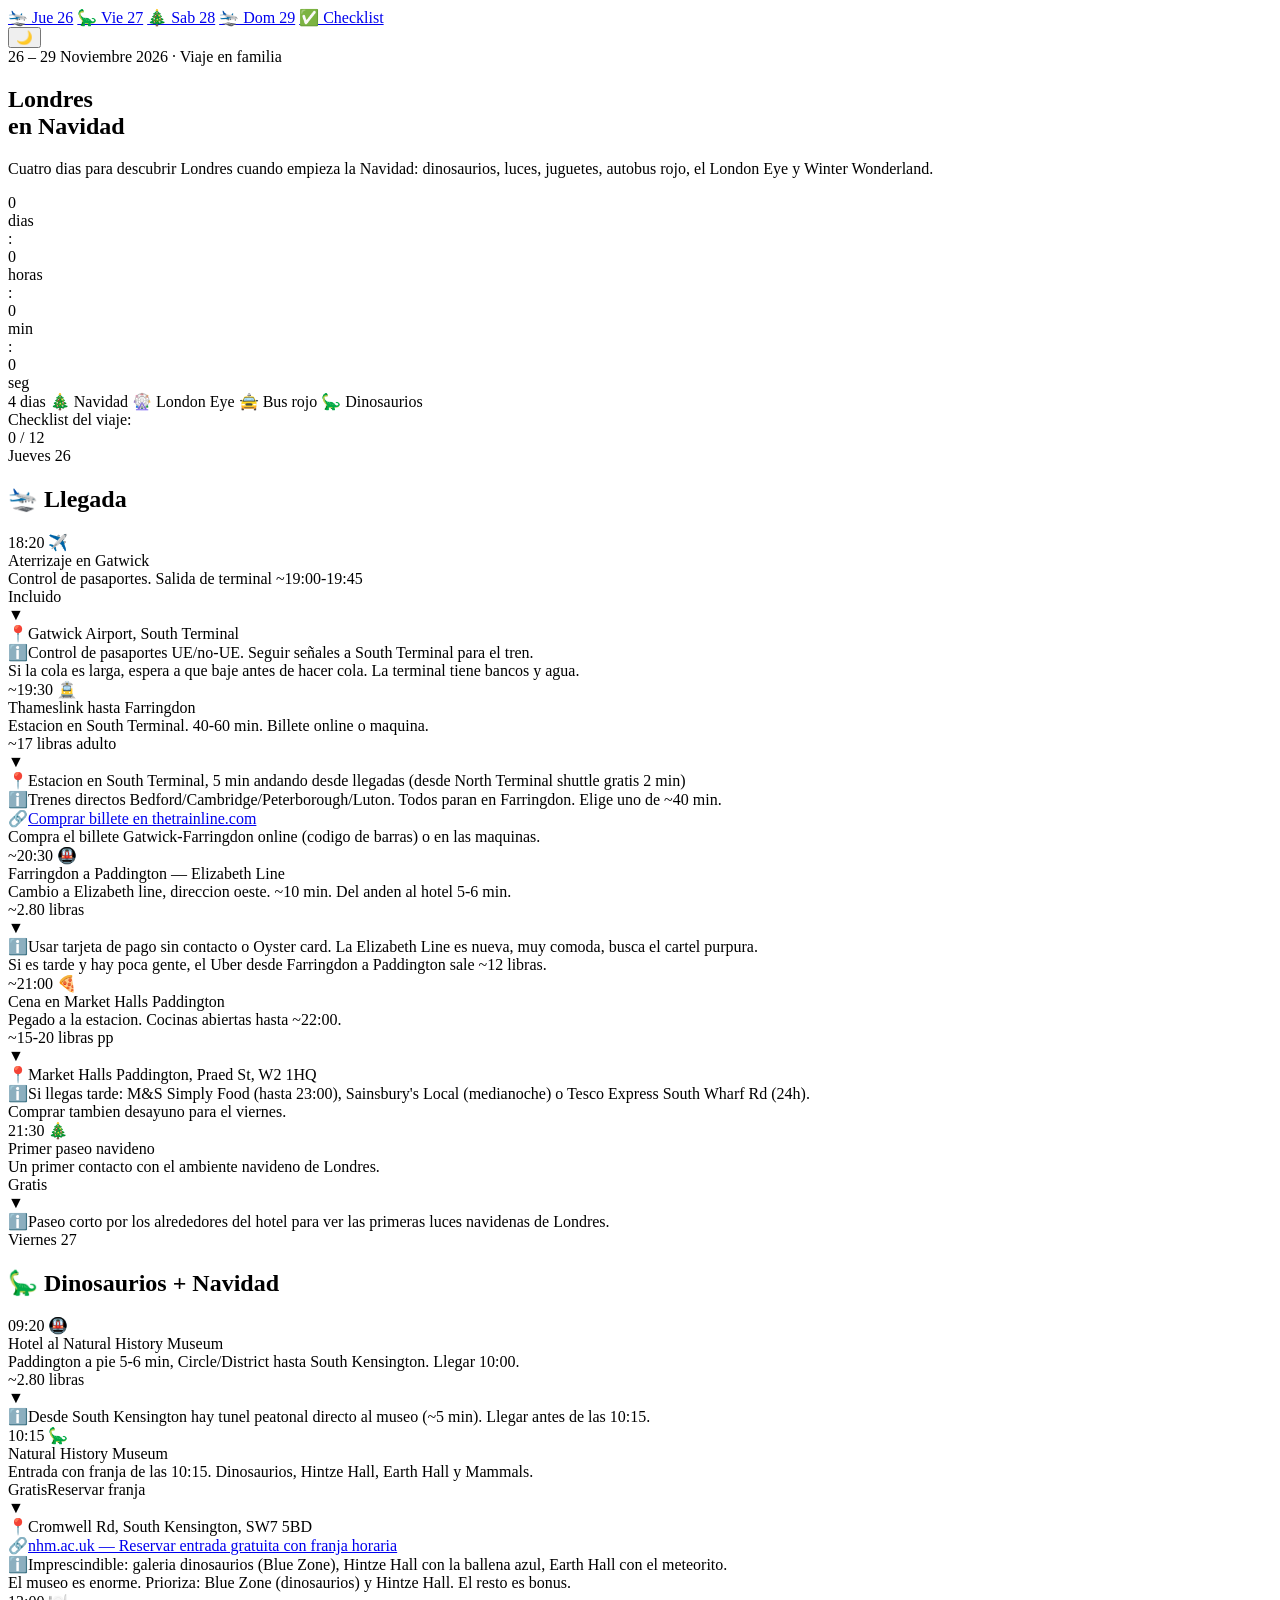
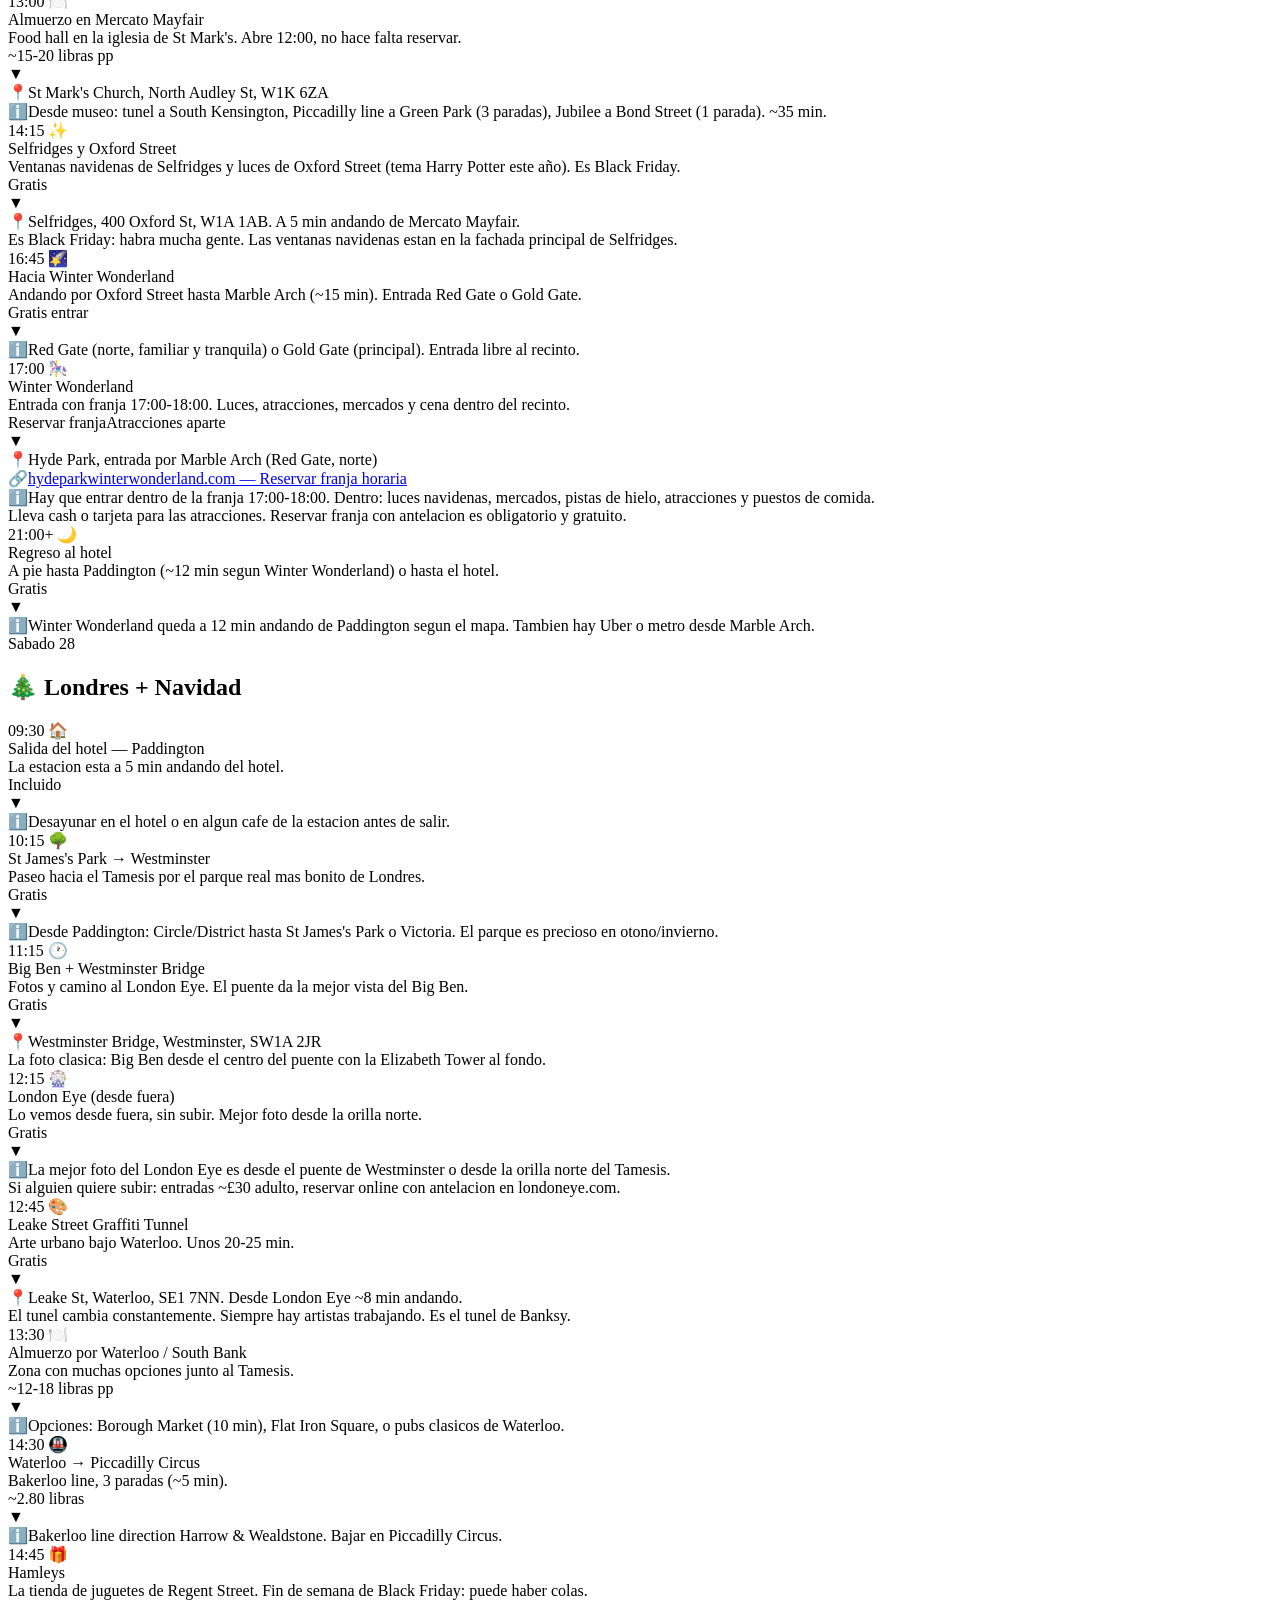
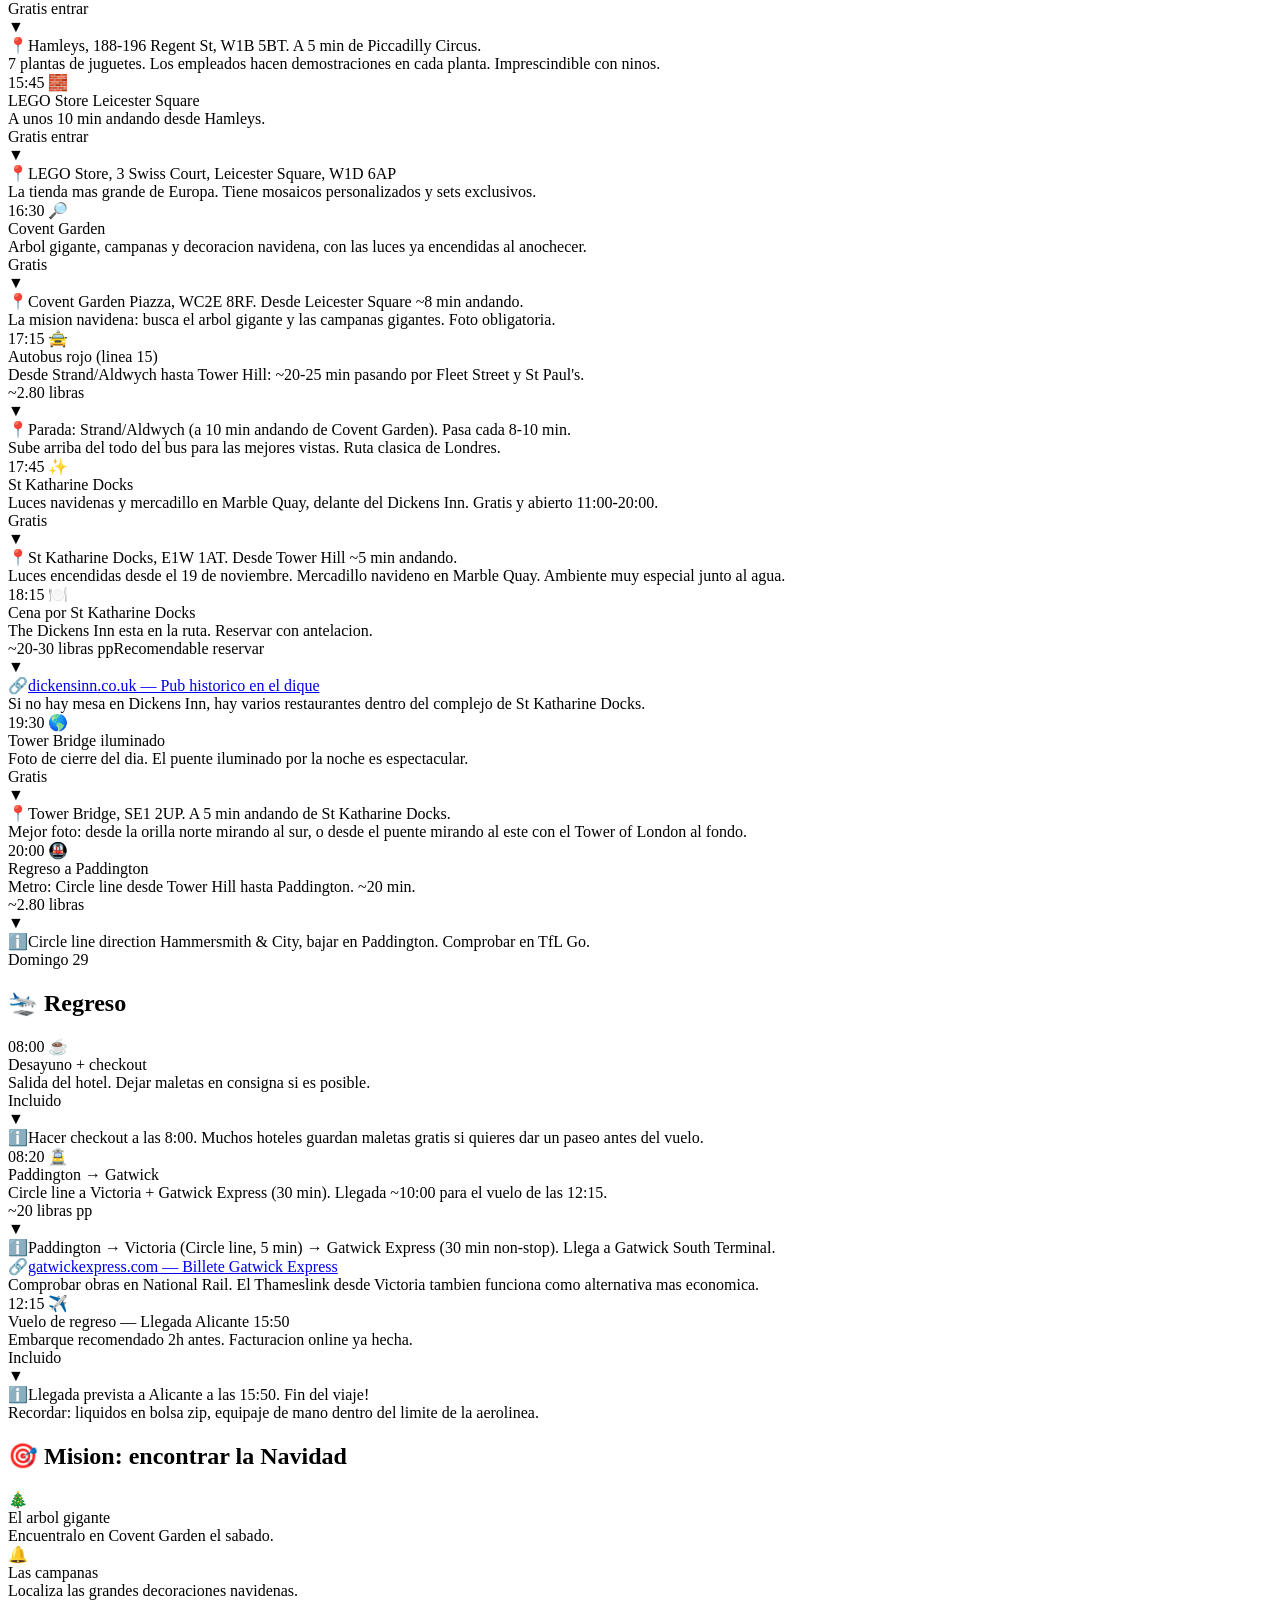
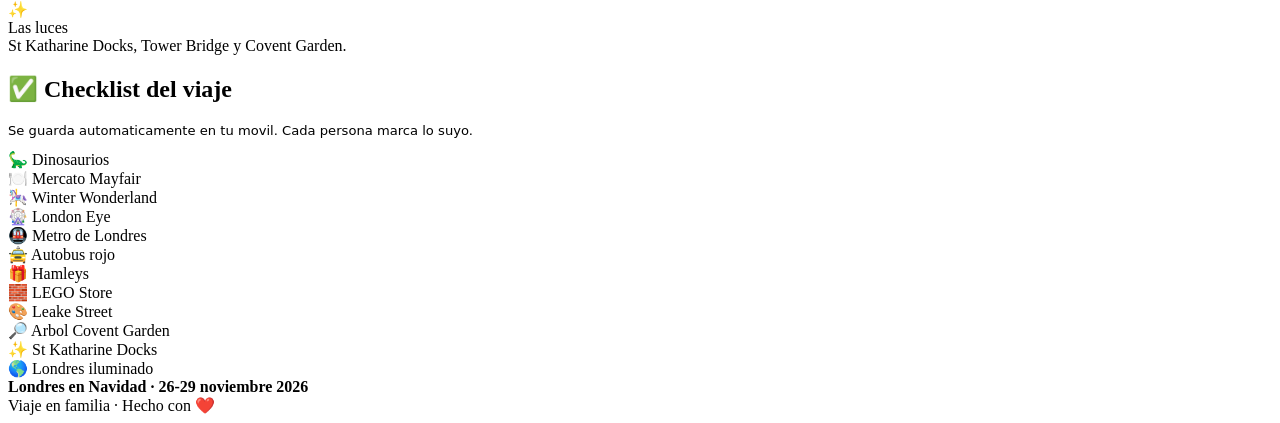
==== Nueva carpeta/index.html @ 5aec6283 "Añadir iconos de la aplicación" ====
<!DOCTYPE html>
<html lang="es">
<head>
  <meta charset="UTF-8">
  <meta name="viewport" content="width=device-width, initial-scale=1.0">
  <title>Londres en Navidad · 26-29 Nov 2026</title>
  <link rel="manifest" href="manifest.json">
  <meta name="theme-color" content="#7c3f2f">
  <link rel="stylesheet" href="style.css">
</head>
<body>

<nav class="sticky-nav">
  <div class="nav-days">
    <a href="#dia-26">&#128748; Jue 26</a>
    <a href="#dia-27">&#129429; Vie 27</a>
    <a href="#dia-28">&#127876; Sab 28</a>
    <a href="#dia-29">&#128748; Dom 29</a>
    <a href="#checklist">&#9989; Checklist</a>
  </div>
  <div class="nav-actions">
    <button class="btn-icon" onclick="toggleDark()" title="Modo oscuro">&#127769;</button>
  </div>
</nav>

<section class="hero">
  <div class="hero-date">26 &ndash; 29 Noviembre 2026 &middot; Viaje en familia</div>
  <h1>Londres<br>en Navidad</h1>
  <p class="hero-sub">Cuatro dias para descubrir Londres cuando empieza la Navidad: dinosaurios, luces, juguetes, autobus rojo, el London Eye y Winter Wonderland.</p>
  <div class="countdown-container">
    <div class="countdown-unit"><div class="countdown-num" id="cd-d">--</div><div class="countdown-label">dias</div></div>
    <div class="countdown-sep">:</div>
    <div class="countdown-unit"><div class="countdown-num" id="cd-h">--</div><div class="countdown-label">horas</div></div>
    <div class="countdown-sep">:</div>
    <div class="countdown-unit"><div class="countdown-num" id="cd-m">--</div><div class="countdown-label">min</div></div>
    <div class="countdown-sep">:</div>
    <div class="countdown-unit"><div class="countdown-num" id="cd-s">--</div><div class="countdown-label">seg</div></div>
  </div>
  <div class="hero-chips">
    <span class="chip">4 dias</span>
    <span class="chip">&#127876; Navidad</span>
    <span class="chip">&#127905; London Eye</span>
    <span class="chip">&#128662; Bus rojo</span>
    <span class="chip">&#129429; Dinosaurios</span>
  </div>
</section>

<div class="progress-bar-container">
  <span>Checklist del viaje:</span>
  <div class="progress-bar"><div class="progress-fill" id="prog-fill" style="width:0%"></div></div>
  <span id="progress-text">0 / 12</span>
</div>

<div class="container">

<!-- ===== DIA 26 ===== -->
<section class="day-section" id="dia-26">
  <div class="day-header">
    <span class="day-label">Jueves 26</span>
    <h2 class="day-title">&#128748; Llegada</h2>
  </div>
  <div class="timeline">

    <div class="activity open" onclick="toggle(this)">
      <div class="activity-header">
        <span class="activity-time">18:20</span>
        <span class="activity-emoji">&#9992;&#65039;</span>
        <div class="activity-content">
          <div class="activity-name">Aterrizaje en Gatwick</div>
          <div class="activity-preview">Control de pasaportes. Salida de terminal ~19:00-19:45</div>
          <div class="activity-tags"><span class="tag tag-free">Incluido</span></div>
        </div>
        <span class="activity-chevron">&#9660;</span>
      </div>
      <div class="activity-detail">
        <div class="detail-row"><span class="detail-icon">&#128205;</span><span>Gatwick Airport, South Terminal</span></div>
        <div class="detail-row"><span class="detail-icon">&#8505;&#65039;</span><span>Control de pasaportes UE/no-UE. Seguir señales a South Terminal para el tren.</span></div>
        <div class="detail-tip">Si la cola es larga, espera a que baje antes de hacer cola. La terminal tiene bancos y agua.</div>
      </div>
    </div>

    <div class="activity open" onclick="toggle(this)">
      <div class="activity-header">
        <span class="activity-time">~19:30</span>
        <span class="activity-emoji">&#128650;</span>
        <div class="activity-content">
          <div class="activity-name">Thameslink hasta Farringdon</div>
          <div class="activity-preview">Estacion en South Terminal. 40-60 min. Billete online o maquina.</div>
          <div class="activity-tags"><span class="tag tag-paid">~17 libras adulto</span></div>
        </div>
        <span class="activity-chevron">&#9660;</span>
      </div>
      <div class="activity-detail">
        <div class="detail-row"><span class="detail-icon">&#128205;</span><span>Estacion en South Terminal, 5 min andando desde llegadas (desde North Terminal shuttle gratis 2 min)</span></div>
        <div class="detail-row"><span class="detail-icon">&#8505;&#65039;</span><span>Trenes directos Bedford/Cambridge/Peterborough/Luton. Todos paran en Farringdon. Elige uno de ~40 min.</span></div>
        <div class="detail-row"><span class="detail-icon">&#128279;</span><a href="https://www.thetrainline.com" target="_blank">Comprar billete en thetrainline.com</a></div>
        <div class="detail-tip">Compra el billete Gatwick-Farringdon online (codigo de barras) o en las maquinas.</div>
      </div>
    </div>

    <div class="activity open" onclick="toggle(this)">
      <div class="activity-header">
        <span class="activity-time">~20:30</span>
        <span class="activity-emoji">&#128647;</span>
        <div class="activity-content">
          <div class="activity-name">Farringdon a Paddington &mdash; Elizabeth Line</div>
          <div class="activity-preview">Cambio a Elizabeth line, direccion oeste. ~10 min. Del anden al hotel 5-6 min.</div>
          <div class="activity-tags"><span class="tag tag-paid">~2.80 libras</span></div>
        </div>
        <span class="activity-chevron">&#9660;</span>
      </div>
      <div class="activity-detail">
        <div class="detail-row"><span class="detail-icon">&#8505;&#65039;</span><span>Usar tarjeta de pago sin contacto o Oyster card. La Elizabeth Line es nueva, muy comoda, busca el cartel purpura.</span></div>
        <div class="detail-tip">Si es tarde y hay poca gente, el Uber desde Farringdon a Paddington sale ~12 libras.</div>
      </div>
    </div>

    <div class="activity open" onclick="toggle(this)">
      <div class="activity-header">
        <span class="activity-time">~21:00</span>
        <span class="activity-emoji">&#127829;</span>
        <div class="activity-content">
          <div class="activity-name">Cena en Market Halls Paddington</div>
          <div class="activity-preview">Pegado a la estacion. Cocinas abiertas hasta ~22:00.</div>
          <div class="activity-tags"><span class="tag tag-paid">~15-20 libras pp</span></div>
        </div>
        <span class="activity-chevron">&#9660;</span>
      </div>
      <div class="activity-detail">
        <div class="detail-row"><span class="detail-icon">&#128205;</span><span>Market Halls Paddington, Praed St, W2 1HQ</span></div>
        <div class="detail-row"><span class="detail-icon">&#8505;&#65039;</span><span>Si llegas tarde: M&S Simply Food (hasta 23:00), Sainsbury's Local (medianoche) o Tesco Express South Wharf Rd (24h).</span></div>
        <div class="detail-tip">Comprar tambien desayuno para el viernes.</div>
      </div>
    </div>

    <div class="activity open" onclick="toggle(this)">
      <div class="activity-header">
        <span class="activity-time">21:30</span>
        <span class="activity-emoji">&#127876;</span>
        <div class="activity-content">
          <div class="activity-name">Primer paseo navideno</div>
          <div class="activity-preview">Un primer contacto con el ambiente navideno de Londres.</div>
          <div class="activity-tags"><span class="tag tag-free">Gratis</span></div>
        </div>
        <span class="activity-chevron">&#9660;</span>
      </div>
      <div class="activity-detail">
        <div class="detail-row"><span class="detail-icon">&#8505;&#65039;</span><span>Paseo corto por los alrededores del hotel para ver las primeras luces navidenas de Londres.</span></div>
      </div>
    </div>

  </div>
</section>

<!-- ===== DIA 27 ===== -->
<section class="day-section" id="dia-27">
  <div class="day-header">
    <span class="day-label">Viernes 27</span>
    <h2 class="day-title">&#129429; Dinosaurios + Navidad</h2>
  </div>
  <div class="timeline">

    <div class="activity open" onclick="toggle(this)">
      <div class="activity-header">
        <span class="activity-time">09:20</span>
        <span class="activity-emoji">&#128647;</span>
        <div class="activity-content">
          <div class="activity-name">Hotel al Natural History Museum</div>
          <div class="activity-preview">Paddington a pie 5-6 min, Circle/District hasta South Kensington. Llegar 10:00.</div>
          <div class="activity-tags"><span class="tag tag-paid">~2.80 libras</span></div>
        </div>
        <span class="activity-chevron">&#9660;</span>
      </div>
      <div class="activity-detail">
        <div class="detail-row"><span class="detail-icon">&#8505;&#65039;</span><span>Desde South Kensington hay tunel peatonal directo al museo (~5 min). Llegar antes de las 10:15.</span></div>
      </div>
    </div>

    <div class="activity open" onclick="toggle(this)">
      <div class="activity-header">
        <span class="activity-time">10:15</span>
        <span class="activity-emoji">&#129429;</span>
        <div class="activity-content">
          <div class="activity-name">Natural History Museum</div>
          <div class="activity-preview">Entrada con franja de las 10:15. Dinosaurios, Hintze Hall, Earth Hall y Mammals.</div>
          <div class="activity-tags"><span class="tag tag-free">Gratis</span><span class="tag tag-book">Reservar franja</span></div>
        </div>
        <span class="activity-chevron">&#9660;</span>
      </div>
      <div class="activity-detail">
        <div class="detail-row"><span class="detail-icon">&#128205;</span><span>Cromwell Rd, South Kensington, SW7 5BD</span></div>
        <div class="detail-row"><span class="detail-icon">&#128279;</span><a href="https://www.nhm.ac.uk" target="_blank">nhm.ac.uk &mdash; Reservar entrada gratuita con franja horaria</a></div>
        <div class="detail-row"><span class="detail-icon">&#8505;&#65039;</span><span>Imprescindible: galeria dinosaurios (Blue Zone), Hintze Hall con la ballena azul, Earth Hall con el meteorito.</span></div>
        <div class="detail-tip">El museo es enorme. Prioriza: Blue Zone (dinosaurios) y Hintze Hall. El resto es bonus.</div>
      </div>
    </div>

    <div class="activity open" onclick="toggle(this)">
      <div class="activity-header">
        <span class="activity-time">13:00</span>
        <span class="activity-emoji">&#127869;&#65039;</span>
        <div class="activity-content">
          <div class="activity-name">Almuerzo en Mercato Mayfair</div>
          <div class="activity-preview">Food hall en la iglesia de St Mark's. Abre 12:00, no hace falta reservar.</div>
          <div class="activity-tags"><span class="tag tag-paid">~15-20 libras pp</span></div>
        </div>
        <span class="activity-chevron">&#9660;</span>
      </div>
      <div class="activity-detail">
        <div class="detail-row"><span class="detail-icon">&#128205;</span><span>St Mark's Church, North Audley St, W1K 6ZA</span></div>
        <div class="detail-row"><span class="detail-icon">&#8505;&#65039;</span><span>Desde museo: tunel a South Kensington, Piccadilly line a Green Park (3 paradas), Jubilee a Bond Street (1 parada). ~35 min.</span></div>
      </div>
    </div>

    <div class="activity open" onclick="toggle(this)">
      <div class="activity-header">
        <span class="activity-time">14:15</span>
        <span class="activity-emoji">&#10024;</span>
        <div class="activity-content">
          <div class="activity-name">Selfridges y Oxford Street</div>
          <div class="activity-preview">Ventanas navidenas de Selfridges y luces de Oxford Street (tema Harry Potter este año). Es Black Friday.</div>
          <div class="activity-tags"><span class="tag tag-free">Gratis</span></div>
        </div>
        <span class="activity-chevron">&#9660;</span>
      </div>
      <div class="activity-detail">
        <div class="detail-row"><span class="detail-icon">&#128205;</span><span>Selfridges, 400 Oxford St, W1A 1AB. A 5 min andando de Mercato Mayfair.</span></div>
        <div class="detail-tip">Es Black Friday: habra mucha gente. Las ventanas navidenas estan en la fachada principal de Selfridges.</div>
      </div>
    </div>

    <div class="activity open" onclick="toggle(this)">
      <div class="activity-header">
        <span class="activity-time">16:45</span>
        <span class="activity-emoji">&#127776;</span>
        <div class="activity-content">
          <div class="activity-name">Hacia Winter Wonderland</div>
          <div class="activity-preview">Andando por Oxford Street hasta Marble Arch (~15 min). Entrada Red Gate o Gold Gate.</div>
          <div class="activity-tags"><span class="tag tag-free">Gratis entrar</span></div>
        </div>
        <span class="activity-chevron">&#9660;</span>
      </div>
      <div class="activity-detail">
        <div class="detail-row"><span class="detail-icon">&#8505;&#65039;</span><span>Red Gate (norte, familiar y tranquila) o Gold Gate (principal). Entrada libre al recinto.</span></div>
      </div>
    </div>

    <div class="activity open" onclick="toggle(this)">
      <div class="activity-header">
        <span class="activity-time">17:00</span>
        <span class="activity-emoji">&#127904;</span>
        <div class="activity-content">
          <div class="activity-name">Winter Wonderland</div>
          <div class="activity-preview">Entrada con franja 17:00-18:00. Luces, atracciones, mercados y cena dentro del recinto.</div>
          <div class="activity-tags"><span class="tag tag-book">Reservar franja</span><span class="tag tag-paid">Atracciones aparte</span></div>
        </div>
        <span class="activity-chevron">&#9660;</span>
      </div>
      <div class="activity-detail">
        <div class="detail-row"><span class="detail-icon">&#128205;</span><span>Hyde Park, entrada por Marble Arch (Red Gate, norte)</span></div>
        <div class="detail-row"><span class="detail-icon">&#128279;</span><a href="https://hydeparkwinterwonderland.com" target="_blank">hydeparkwinterwonderland.com &mdash; Reservar franja horaria</a></div>
        <div class="detail-row"><span class="detail-icon">&#8505;&#65039;</span><span>Hay que entrar dentro de la franja 17:00-18:00. Dentro: luces navidenas, mercados, pistas de hielo, atracciones y puestos de comida.</span></div>
        <div class="detail-tip">Lleva cash o tarjeta para las atracciones. Reservar franja con antelacion es obligatorio y gratuito.</div>
      </div>
    </div>

    <div class="activity open" onclick="toggle(this)">
      <div class="activity-header">
        <span class="activity-time">21:00+</span>
        <span class="activity-emoji">&#127769;</span>
        <div class="activity-content">
          <div class="activity-name">Regreso al hotel</div>
          <div class="activity-preview">A pie hasta Paddington (~12 min segun Winter Wonderland) o hasta el hotel.</div>
          <div class="activity-tags"><span class="tag tag-free">Gratis</span></div>
        </div>
        <span class="activity-chevron">&#9660;</span>
      </div>
      <div class="activity-detail">
        <div class="detail-row"><span class="detail-icon">&#8505;&#65039;</span><span>Winter Wonderland queda a 12 min andando de Paddington segun el mapa. Tambien hay Uber o metro desde Marble Arch.</span></div>
      </div>
    </div>

  </div>
</section>

<!-- ===== DIA 28 ===== -->
<section class="day-section" id="dia-28">
  <div class="day-header">
    <span class="day-label">Sabado 28</span>
    <h2 class="day-title">&#127876; Londres + Navidad</h2>
  </div>
  <div class="timeline">

    <div class="activity open" onclick="toggle(this)">
      <div class="activity-header">
        <span class="activity-time">09:30</span>
        <span class="activity-emoji">&#127968;</span>
        <div class="activity-content">
          <div class="activity-name">Salida del hotel &mdash; Paddington</div>
          <div class="activity-preview">La estacion esta a 5 min andando del hotel.</div>
          <div class="activity-tags"><span class="tag tag-free">Incluido</span></div>
        </div>
        <span class="activity-chevron">&#9660;</span>
      </div>
      <div class="activity-detail">
        <div class="detail-row"><span class="detail-icon">&#8505;&#65039;</span><span>Desayunar en el hotel o en algun cafe de la estacion antes de salir.</span></div>
      </div>
    </div>

    <div class="activity open" onclick="toggle(this)">
      <div class="activity-header">
        <span class="activity-time">10:15</span>
        <span class="activity-emoji">&#127795;</span>
        <div class="activity-content">
          <div class="activity-name">St James's Park &rarr; Westminster</div>
          <div class="activity-preview">Paseo hacia el Tamesis por el parque real mas bonito de Londres.</div>
          <div class="activity-tags"><span class="tag tag-free">Gratis</span></div>
        </div>
        <span class="activity-chevron">&#9660;</span>
      </div>
      <div class="activity-detail">
        <div class="detail-row"><span class="detail-icon">&#8505;&#65039;</span><span>Desde Paddington: Circle/District hasta St James's Park o Victoria. El parque es precioso en otono/invierno.</span></div>
      </div>
    </div>

    <div class="activity open" onclick="toggle(this)">
      <div class="activity-header">
        <span class="activity-time">11:15</span>
        <span class="activity-emoji">&#128336;</span>
        <div class="activity-content">
          <div class="activity-name">Big Ben + Westminster Bridge</div>
          <div class="activity-preview">Fotos y camino al London Eye. El puente da la mejor vista del Big Ben.</div>
          <div class="activity-tags"><span class="tag tag-free">Gratis</span></div>
        </div>
        <span class="activity-chevron">&#9660;</span>
      </div>
      <div class="activity-detail">
        <div class="detail-row"><span class="detail-icon">&#128205;</span><span>Westminster Bridge, Westminster, SW1A 2JR</span></div>
        <div class="detail-tip">La foto clasica: Big Ben desde el centro del puente con la Elizabeth Tower al fondo.</div>
      </div>
    </div>

    <div class="activity open" onclick="toggle(this)">
      <div class="activity-header">
        <span class="activity-time">12:15</span>
        <span class="activity-emoji">&#127905;</span>
        <div class="activity-content">
          <div class="activity-name">London Eye (desde fuera)</div>
          <div class="activity-preview">Lo vemos desde fuera, sin subir. Mejor foto desde la orilla norte.</div>
          <div class="activity-tags"><span class="tag tag-free">Gratis</span></div>
        </div>
        <span class="activity-chevron">&#9660;</span>
      </div>
      <div class="activity-detail">
        <div class="detail-row"><span class="detail-icon">&#8505;&#65039;</span><span>La mejor foto del London Eye es desde el puente de Westminster o desde la orilla norte del Tamesis.</span></div>
        <div class="detail-tip">Si alguien quiere subir: entradas ~£30 adulto, reservar online con antelacion en londoneye.com.</div>
      </div>
    </div>

    <div class="activity open" onclick="toggle(this)">
      <div class="activity-header">
        <span class="activity-time">12:45</span>
        <span class="activity-emoji">&#127912;</span>
        <div class="activity-content">
          <div class="activity-name">Leake Street Graffiti Tunnel</div>
          <div class="activity-preview">Arte urbano bajo Waterloo. Unos 20-25 min.</div>
          <div class="activity-tags"><span class="tag tag-free">Gratis</span></div>
        </div>
        <span class="activity-chevron">&#9660;</span>
      </div>
      <div class="activity-detail">
        <div class="detail-row"><span class="detail-icon">&#128205;</span><span>Leake St, Waterloo, SE1 7NN. Desde London Eye ~8 min andando.</span></div>
        <div class="detail-tip">El tunel cambia constantemente. Siempre hay artistas trabajando. Es el tunel de Banksy.</div>
      </div>
    </div>

    <div class="activity open" onclick="toggle(this)">
      <div class="activity-header">
        <span class="activity-time">13:30</span>
        <span class="activity-emoji">&#127869;&#65039;</span>
        <div class="activity-content">
          <div class="activity-name">Almuerzo por Waterloo / South Bank</div>
          <div class="activity-preview">Zona con muchas opciones junto al Tamesis.</div>
          <div class="activity-tags"><span class="tag tag-paid">~12-18 libras pp</span></div>
        </div>
        <span class="activity-chevron">&#9660;</span>
      </div>
      <div class="activity-detail">
        <div class="detail-row"><span class="detail-icon">&#8505;&#65039;</span><span>Opciones: Borough Market (10 min), Flat Iron Square, o pubs clasicos de Waterloo.</span></div>
      </div>
    </div>

    <div class="activity open" onclick="toggle(this)">
      <div class="activity-header">
        <span class="activity-time">14:30</span>
        <span class="activity-emoji">&#128647;</span>
        <div class="activity-content">
          <div class="activity-name">Waterloo &rarr; Piccadilly Circus</div>
          <div class="activity-preview">Bakerloo line, 3 paradas (~5 min).</div>
          <div class="activity-tags"><span class="tag tag-paid">~2.80 libras</span></div>
        </div>
        <span class="activity-chevron">&#9660;</span>
      </div>
      <div class="activity-detail">
        <div class="detail-row"><span class="detail-icon">&#8505;&#65039;</span><span>Bakerloo line direction Harrow & Wealdstone. Bajar en Piccadilly Circus.</span></div>
      </div>
    </div>

    <div class="activity open" onclick="toggle(this)">
      <div class="activity-header">
        <span class="activity-time">14:45</span>
        <span class="activity-emoji">&#127873;</span>
        <div class="activity-content">
          <div class="activity-name">Hamleys</div>
          <div class="activity-preview">La tienda de juguetes de Regent Street. Fin de semana de Black Friday: puede haber colas.</div>
          <div class="activity-tags"><span class="tag tag-free">Gratis entrar</span></div>
        </div>
        <span class="activity-chevron">&#9660;</span>
      </div>
      <div class="activity-detail">
        <div class="detail-row"><span class="detail-icon">&#128205;</span><span>Hamleys, 188-196 Regent St, W1B 5BT. A 5 min de Piccadilly Circus.</span></div>
        <div class="detail-tip">7 plantas de juguetes. Los empleados hacen demostraciones en cada planta. Imprescindible con ninos.</div>
      </div>
    </div>

    <div class="activity open" onclick="toggle(this)">
      <div class="activity-header">
        <span class="activity-time">15:45</span>
        <span class="activity-emoji">&#129521;</span>
        <div class="activity-content">
          <div class="activity-name">LEGO Store Leicester Square</div>
          <div class="activity-preview">A unos 10 min andando desde Hamleys.</div>
          <div class="activity-tags"><span class="tag tag-free">Gratis entrar</span></div>
        </div>
        <span class="activity-chevron">&#9660;</span>
      </div>
      <div class="activity-detail">
        <div class="detail-row"><span class="detail-icon">&#128205;</span><span>LEGO Store, 3 Swiss Court, Leicester Square, W1D 6AP</span></div>
        <div class="detail-tip">La tienda mas grande de Europa. Tiene mosaicos personalizados y sets exclusivos.</div>
      </div>
    </div>

    <div class="activity open" onclick="toggle(this)">
      <div class="activity-header">
        <span class="activity-time">16:30</span>
        <span class="activity-emoji">&#128270;</span>
        <div class="activity-content">
          <div class="activity-name">Covent Garden</div>
          <div class="activity-preview">Arbol gigante, campanas y decoracion navidena, con las luces ya encendidas al anochecer.</div>
          <div class="activity-tags"><span class="tag tag-free">Gratis</span></div>
        </div>
        <span class="activity-chevron">&#9660;</span>
      </div>
      <div class="activity-detail">
        <div class="detail-row"><span class="detail-icon">&#128205;</span><span>Covent Garden Piazza, WC2E 8RF. Desde Leicester Square ~8 min andando.</span></div>
        <div class="detail-tip">La mision navidena: busca el arbol gigante y las campanas gigantes. Foto obligatoria.</div>
      </div>
    </div>

    <div class="activity open" onclick="toggle(this)">
      <div class="activity-header">
        <span class="activity-time">17:15</span>
        <span class="activity-emoji">&#128662;</span>
        <div class="activity-content">
          <div class="activity-name">Autobus rojo (linea 15)</div>
          <div class="activity-preview">Desde Strand/Aldwych hasta Tower Hill: ~20-25 min pasando por Fleet Street y St Paul's.</div>
          <div class="activity-tags"><span class="tag tag-paid">~2.80 libras</span></div>
        </div>
        <span class="activity-chevron">&#9660;</span>
      </div>
      <div class="activity-detail">
        <div class="detail-row"><span class="detail-icon">&#128205;</span><span>Parada: Strand/Aldwych (a 10 min andando de Covent Garden). Pasa cada 8-10 min.</span></div>
        <div class="detail-tip">Sube arriba del todo del bus para las mejores vistas. Ruta clasica de Londres.</div>
      </div>
    </div>

    <div class="activity open" onclick="toggle(this)">
      <div class="activity-header">
        <span class="activity-time">17:45</span>
        <span class="activity-emoji">&#10024;</span>
        <div class="activity-content">
          <div class="activity-name">St Katharine Docks</div>
          <div class="activity-preview">Luces navidenas y mercadillo en Marble Quay, delante del Dickens Inn. Gratis y abierto 11:00-20:00.</div>
          <div class="activity-tags"><span class="tag tag-free">Gratis</span></div>
        </div>
        <span class="activity-chevron">&#9660;</span>
      </div>
      <div class="activity-detail">
        <div class="detail-row"><span class="detail-icon">&#128205;</span><span>St Katharine Docks, E1W 1AT. Desde Tower Hill ~5 min andando.</span></div>
        <div class="detail-tip">Luces encendidas desde el 19 de noviembre. Mercadillo navideno en Marble Quay. Ambiente muy especial junto al agua.</div>
      </div>
    </div>

    <div class="activity open" onclick="toggle(this)">
      <div class="activity-header">
        <span class="activity-time">18:15</span>
        <span class="activity-emoji">&#127869;&#65039;</span>
        <div class="activity-content">
          <div class="activity-name">Cena por St Katharine Docks</div>
          <div class="activity-preview">The Dickens Inn esta en la ruta. Reservar con antelacion.</div>
          <div class="activity-tags"><span class="tag tag-paid">~20-30 libras pp</span><span class="tag tag-book">Recomendable reservar</span></div>
        </div>
        <span class="activity-chevron">&#9660;</span>
      </div>
      <div class="activity-detail">
        <div class="detail-row"><span class="detail-icon">&#128279;</span><a href="https://www.dickensinn.co.uk" target="_blank">dickensinn.co.uk &mdash; Pub historico en el dique</a></div>
        <div class="detail-tip">Si no hay mesa en Dickens Inn, hay varios restaurantes dentro del complejo de St Katharine Docks.</div>
      </div>
    </div>

    <div class="activity open" onclick="toggle(this)">
      <div class="activity-header">
        <span class="activity-time">19:30</span>
        <span class="activity-emoji">&#127758;</span>
        <div class="activity-content">
          <div class="activity-name">Tower Bridge iluminado</div>
          <div class="activity-preview">Foto de cierre del dia. El puente iluminado por la noche es espectacular.</div>
          <div class="activity-tags"><span class="tag tag-free">Gratis</span></div>
        </div>
        <span class="activity-chevron">&#9660;</span>
      </div>
      <div class="activity-detail">
        <div class="detail-row"><span class="detail-icon">&#128205;</span><span>Tower Bridge, SE1 2UP. A 5 min andando de St Katharine Docks.</span></div>
        <div class="detail-tip">Mejor foto: desde la orilla norte mirando al sur, o desde el puente mirando al este con el Tower of London al fondo.</div>
      </div>
    </div>

    <div class="activity open" onclick="toggle(this)">
      <div class="activity-header">
        <span class="activity-time">20:00</span>
        <span class="activity-emoji">&#128647;</span>
        <div class="activity-content">
          <div class="activity-name">Regreso a Paddington</div>
          <div class="activity-preview">Metro: Circle line desde Tower Hill hasta Paddington. ~20 min.</div>
          <div class="activity-tags"><span class="tag tag-paid">~2.80 libras</span></div>
        </div>
        <span class="activity-chevron">&#9660;</span>
      </div>
      <div class="activity-detail">
        <div class="detail-row"><span class="detail-icon">&#8505;&#65039;</span><span>Circle line direction Hammersmith & City, bajar en Paddington. Comprobar en TfL Go.</span></div>
      </div>
    </div>

  </div>
</section>

<!-- ===== DIA 29 ===== -->
<section class="day-section" id="dia-29">
  <div class="day-header">
    <span class="day-label">Domingo 29</span>
    <h2 class="day-title">&#128748; Regreso</h2>
  </div>
  <div class="timeline">

    <div class="activity open" onclick="toggle(this)">
      <div class="activity-header">
        <span class="activity-time">08:00</span>
        <span class="activity-emoji">&#9749;</span>
        <div class="activity-content">
          <div class="activity-name">Desayuno + checkout</div>
          <div class="activity-preview">Salida del hotel. Dejar maletas en consigna si es posible.</div>
          <div class="activity-tags"><span class="tag tag-free">Incluido</span></div>
        </div>
        <span class="activity-chevron">&#9660;</span>
      </div>
      <div class="activity-detail">
        <div class="detail-row"><span class="detail-icon">&#8505;&#65039;</span><span>Hacer checkout a las 8:00. Muchos hoteles guardan maletas gratis si quieres dar un paseo antes del vuelo.</span></div>
      </div>
    </div>

    <div class="activity open" onclick="toggle(this)">
      <div class="activity-header">
        <span class="activity-time">08:20</span>
        <span class="activity-emoji">&#128650;</span>
        <div class="activity-content">
          <div class="activity-name">Paddington &rarr; Gatwick</div>
          <div class="activity-preview">Circle line a Victoria + Gatwick Express (30 min). Llegada ~10:00 para el vuelo de las 12:15.</div>
          <div class="activity-tags"><span class="tag tag-paid">~20 libras pp</span></div>
        </div>
        <span class="activity-chevron">&#9660;</span>
      </div>
      <div class="activity-detail">
        <div class="detail-row"><span class="detail-icon">&#8505;&#65039;</span><span>Paddington &rarr; Victoria (Circle line, 5 min) &rarr; Gatwick Express (30 min non-stop). Llega a Gatwick South Terminal.</span></div>
        <div class="detail-row"><span class="detail-icon">&#128279;</span><a href="https://www.gatwickexpress.com" target="_blank">gatwickexpress.com &mdash; Billete Gatwick Express</a></div>

        <div class="detail-tip">Comprobar obras en National Rail. El Thameslink desde Victoria tambien funciona como alternativa mas economica.</div>

      </div>

    </div>



    <div class="activity open" onclick="toggle(this)">

      <div class="activity-header">

        <span class="activity-time">12:15</span>

        <span class="activity-emoji">&#9992;&#65039;</span>

        <div class="activity-content">

          <div class="activity-name">Vuelo de regreso &mdash; Llegada Alicante 15:50</div>

          <div class="activity-preview">Embarque recomendado 2h antes. Facturacion online ya hecha.</div>

          <div class="activity-tags"><span class="tag tag-free">Incluido</span></div>

        </div>

        <span class="activity-chevron">&#9660;</span>

      </div>

      <div class="activity-detail">

        <div class="detail-row"><span class="detail-icon">&#8505;&#65039;</span><span>Llegada prevista a Alicante a las 15:50. Fin del viaje!</span></div>

        <div class="detail-tip">Recordar: liquidos en bolsa zip, equipaje de mano dentro del limite de la aerolinea.</div>

      </div>

    </div>



  </div>

</section>



<!-- ===== MISION ===== -->

<div class="section-block" id="mision">

  <h2>&#127919; Mision: encontrar la Navidad</h2>

  <div class="mission-cards">

    <div class="mission-card">

      <div class="m-icon">&#127876;</div>

      <div class="m-title">El arbol gigante</div>

      <div class="m-desc">Encuentralo en Covent Garden el sabado.</div>

    </div>

    <div class="mission-card">

      <div class="m-icon">&#128276;</div>

      <div class="m-title">Las campanas</div>

      <div class="m-desc">Localiza las grandes decoraciones navidenas.</div>

    </div>

    <div class="mission-card">

      <div class="m-icon">&#10024;</div>

      <div class="m-title">Las luces</div>

      <div class="m-desc">St Katharine Docks, Tower Bridge y Covent Garden.</div>

    </div>

  </div>

</div>



<!-- ===== CHECKLIST ===== -->

<div class="section-block" id="checklist">

  <h2>&#9989; Checklist del viaje</h2>

  <p style="font-size:.82rem;color:var(--muted);font-family:system-ui,sans-serif;margin-bottom:.75rem;">Se guarda automaticamente en tu movil. Cada persona marca lo suyo.</p>

  <div class="checklist-grid" id="checklist-grid">

    <div class="check-item" onclick="checkItem(this,'Dinosaurios')"><div class="check-box"></div>&#129429; Dinosaurios</div>

    <div class="check-item" onclick="checkItem(this,'Mercato')"><div class="check-box"></div>&#127869;&#65039; Mercato Mayfair</div>

    <div class="check-item" onclick="checkItem(this,'WinterWonderland')"><div class="check-box"></div>&#127904; Winter Wonderland</div>

    <div class="check-item" onclick="checkItem(this,'LondonEye')"><div class="check-box"></div>&#127905; London Eye</div>

    <div class="check-item" onclick="checkItem(this,'Metro')"><div class="check-box"></div>&#128647; Metro de Londres</div>

    <div class="check-item" onclick="checkItem(this,'BusRojo')"><div class="check-box"></div>&#128662; Autobus rojo</div>

    <div class="check-item" onclick="checkItem(this,'Hamleys')"><div class="check-box"></div>&#127873; Hamleys</div>

    <div class="check-item" onclick="checkItem(this,'LEGO')"><div class="check-box"></div>&#129521; LEGO Store</div>

    <div class="check-item" onclick="checkItem(this,'LeakeStreet')"><div class="check-box"></div>&#127912; Leake Street</div>

    <div class="check-item" onclick="checkItem(this,'CoventGarden')"><div class="check-box"></div>&#128270; Arbol Covent Garden</div>

    <div class="check-item" onclick="checkItem(this,'StKatharine')"><div class="check-box"></div>&#10024; St Katharine Docks</div>

    <div class="check-item" onclick="checkItem(this,'TowerBridge')"><div class="check-box"></div>&#127758; Londres iluminado</div>

  </div>

</div>



</div><!-- /container -->



<footer>

  <strong>Londres en Navidad &middot; 26-29 noviembre 2026</strong><br>

  Viaje en familia &middot; Hecho con &#10084;&#65039;

</footer>



<script>

// COUNTDOWN

function updateCountdown() {

  var target = new Date('2026-11-26T18:20:00');

  var now = new Date();

  var diff = target - now;

  if (diff <= 0) {

    document.getElementById('cd-d').textContent = '0';

    document.getElementById('cd-h').textContent = '0';

    document.getElementById('cd-m').textContent = '0';

    document.getElementById('cd-s').textContent = '0';

    return;

  }

  var d = Math.floor(diff / 86400000);

  var h = Math.floor((diff % 86400000) / 3600000);

  var m = Math.floor((diff % 3600000) / 60000);

  var s = Math.floor((diff % 60000) / 1000);

  document.getElementById('cd-d').textContent = d;

  document.getElementById('cd-h').textContent = String(h).padStart(2,'0');

  document.getElementById('cd-m').textContent = String(m).padStart(2,'0');

  document.getElementById('cd-s').textContent = String(s).padStart(2,'0');

}

updateCountdown();

setInterval(updateCountdown, 1000);



// TOGGLE ACTIVITY

function toggle(el) {

  el.classList.toggle('open');

}



// DARK MODE

function toggleDark() {

  document.body.classList.toggle('dark');

  localStorage.setItem('dark', document.body.classList.contains('dark') ? '1' : '0');

}

if (localStorage.getItem('dark') === '1') document.body.classList.add('dark');



// CHECKLIST

var TOTAL = 12;

function checkItem(el, key) {

  el.classList.toggle('checked');

  var box = el.querySelector('.check-box');

  box.textContent = el.classList.contains('checked') ? '✓' : '';

  var checked = JSON.parse(localStorage.getItem('checklist') || '{}');

  if (el.classList.contains('checked')) {

    checked[key] = true;

  } else {

    delete checked[key];

  }

  localStorage.setItem('checklist', JSON.stringify(checked));

  updateProgress();

}

function updateProgress() {

  var checked = JSON.parse(localStorage.getItem('checklist') || '{}');

  var count = Object.keys(checked).length;

  var pct = Math.round(count / TOTAL * 100);

  document.getElementById('prog-fill').style.width = pct + '%';

  document.getElementById('progress-text').textContent = count + ' / ' + TOTAL;

}

function loadChecklist() {

  var checked = JSON.parse(localStorage.getItem('checklist') || '{}');

  var items = document.querySelectorAll('.check-item');

  items.forEach(function(el) {

    var onclick = el.getAttribute('onclick');

    var match = onclick && onclick.match(/'([^']+)'/);

    if (match && checked[match[1]]) {

      el.classList.add('checked');

      el.querySelector('.check-box').textContent = '✓';

    }

  });

  updateProgress();

}

loadChecklist();



// NAV ACTIVE

function updateNav() {

  var sections = ['dia-26','dia-27','dia-28','dia-29','checklist'];

  var scrollY = window.scrollY + 80;

  var active = sections[0];

  sections.forEach(function(id) {

    var el = document.getElementById(id);

    if (el && el.offsetTop <= scrollY) active = id;

  });

  document.querySelectorAll('.nav-days a').forEach(function(a) {

    a.classList.toggle('active', a.getAttribute('href') === '#' + active);

  });

}

window.addEventListener('scroll', updateNav);

updateNav();



// SERVICE WORKER

if ('serviceWorker' in navigator) {

  navigator.serviceWorker.register('sw.js').catch(function(){});

}

</script>

</body>

</html>
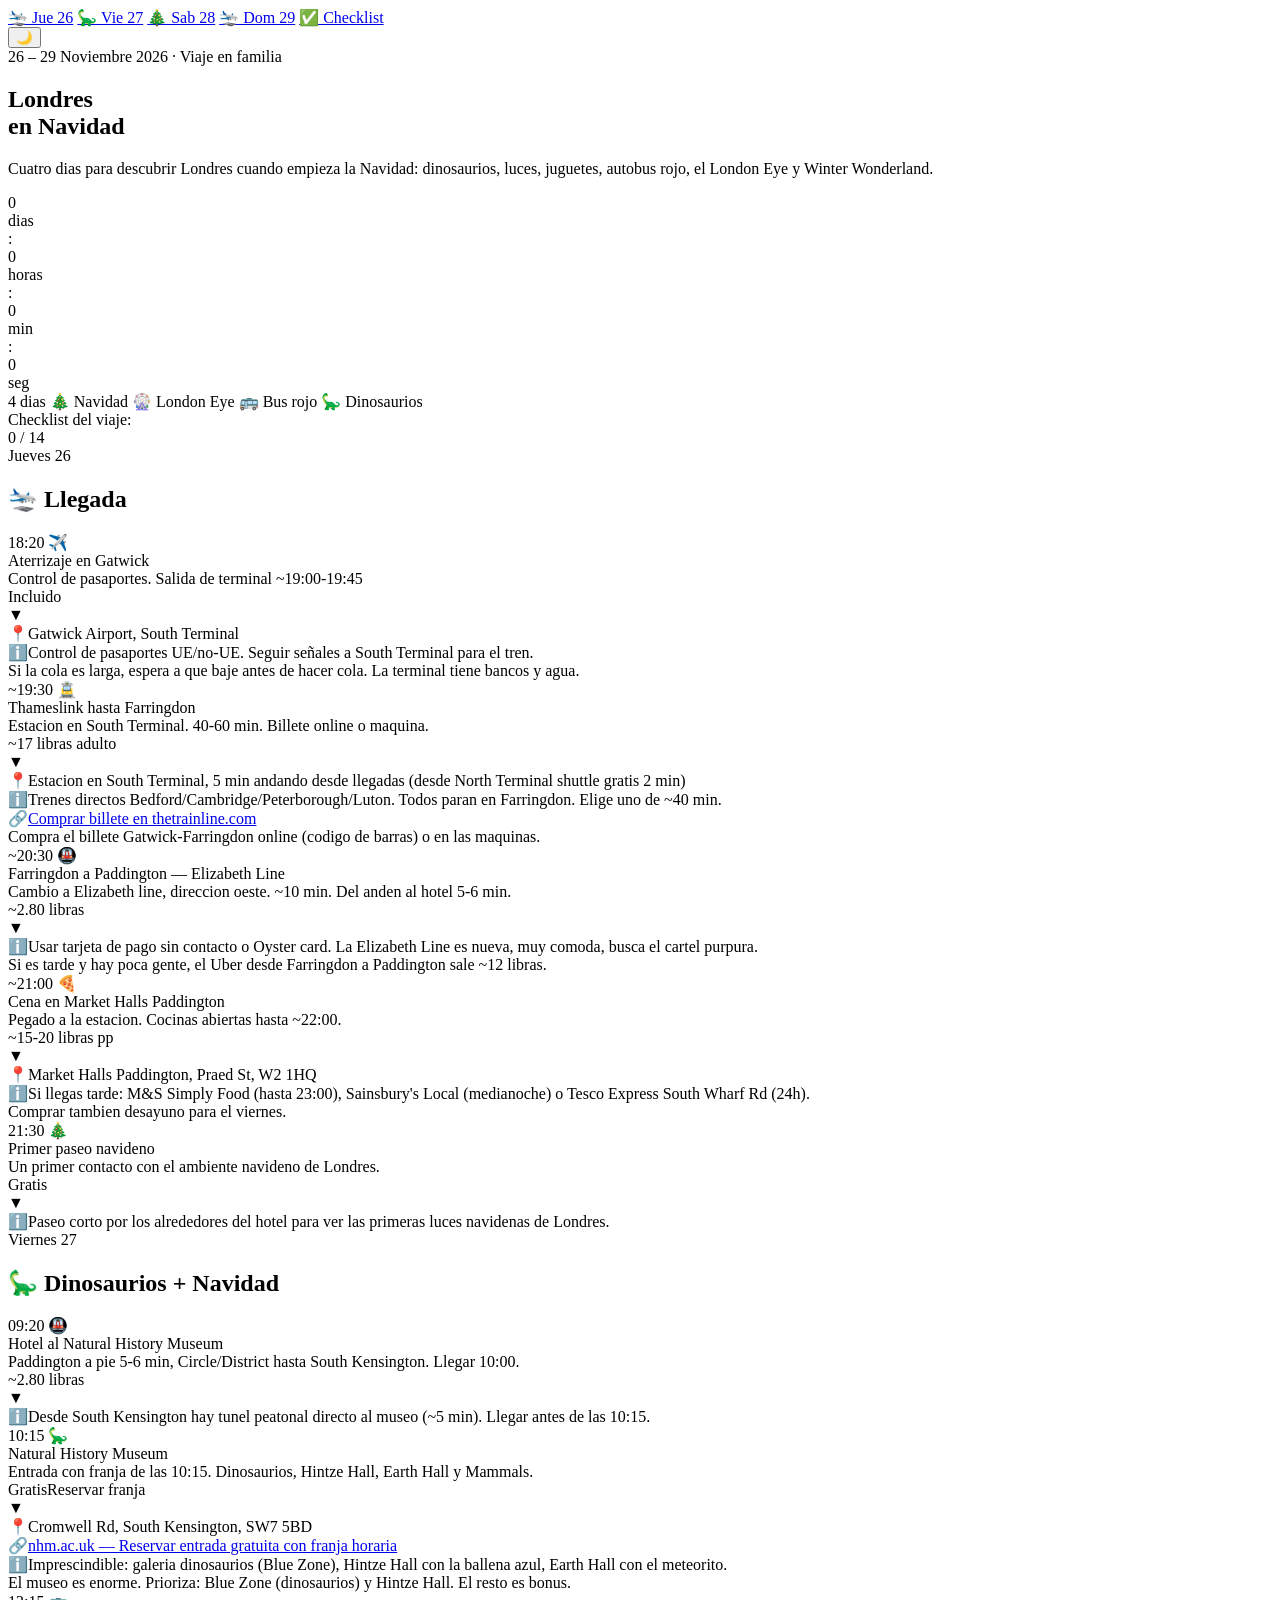
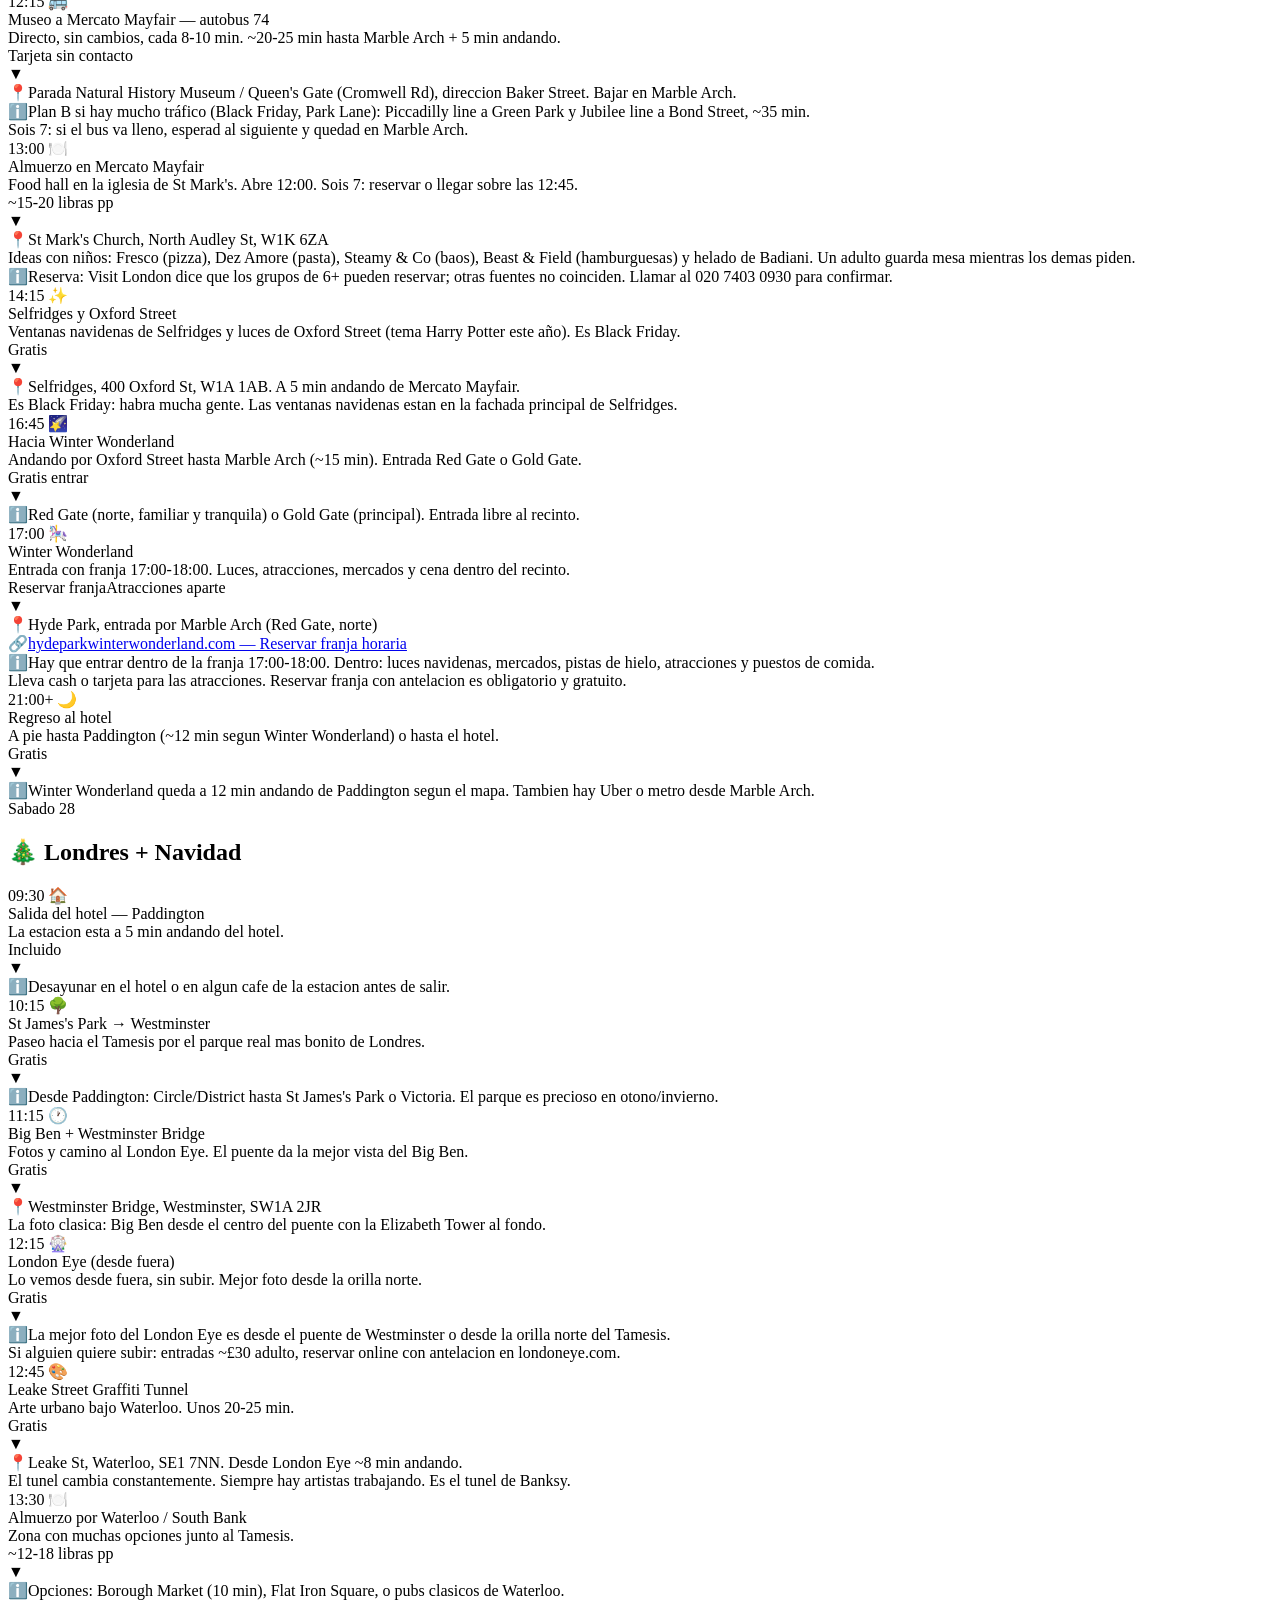
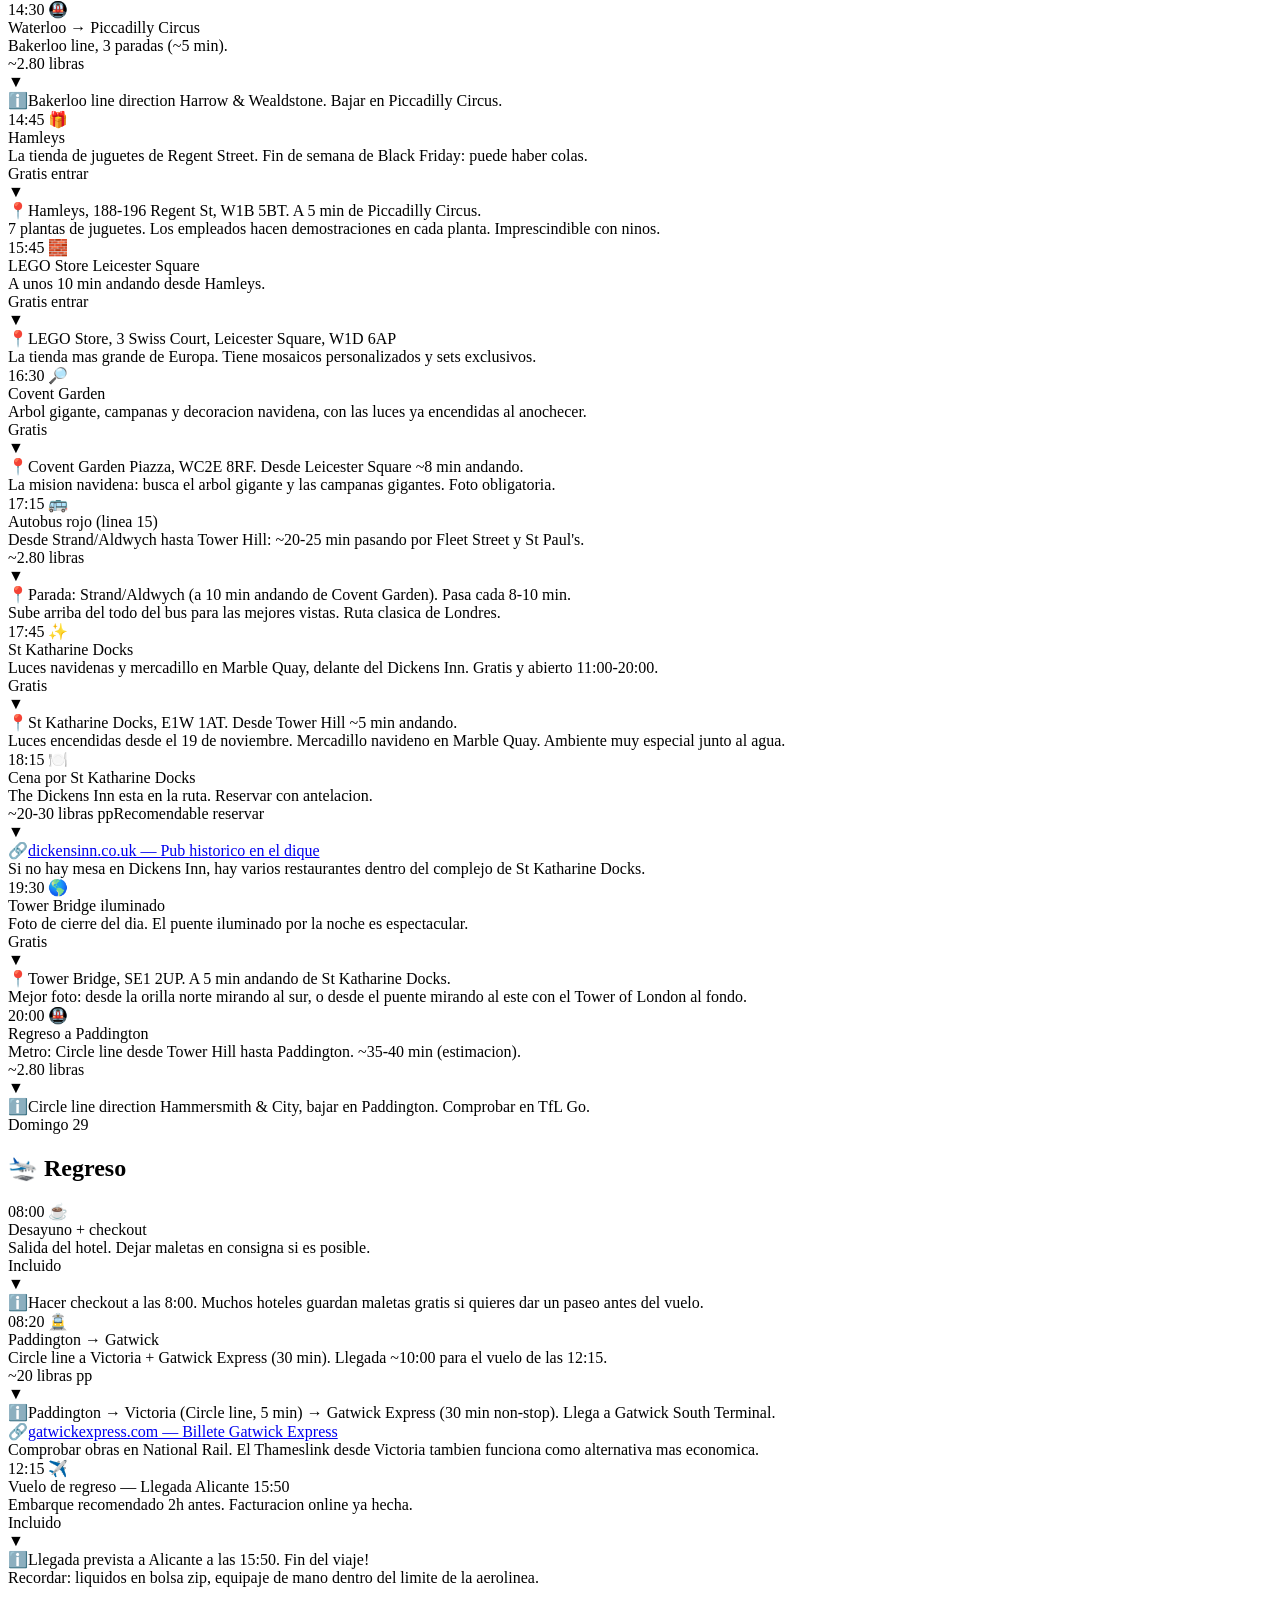
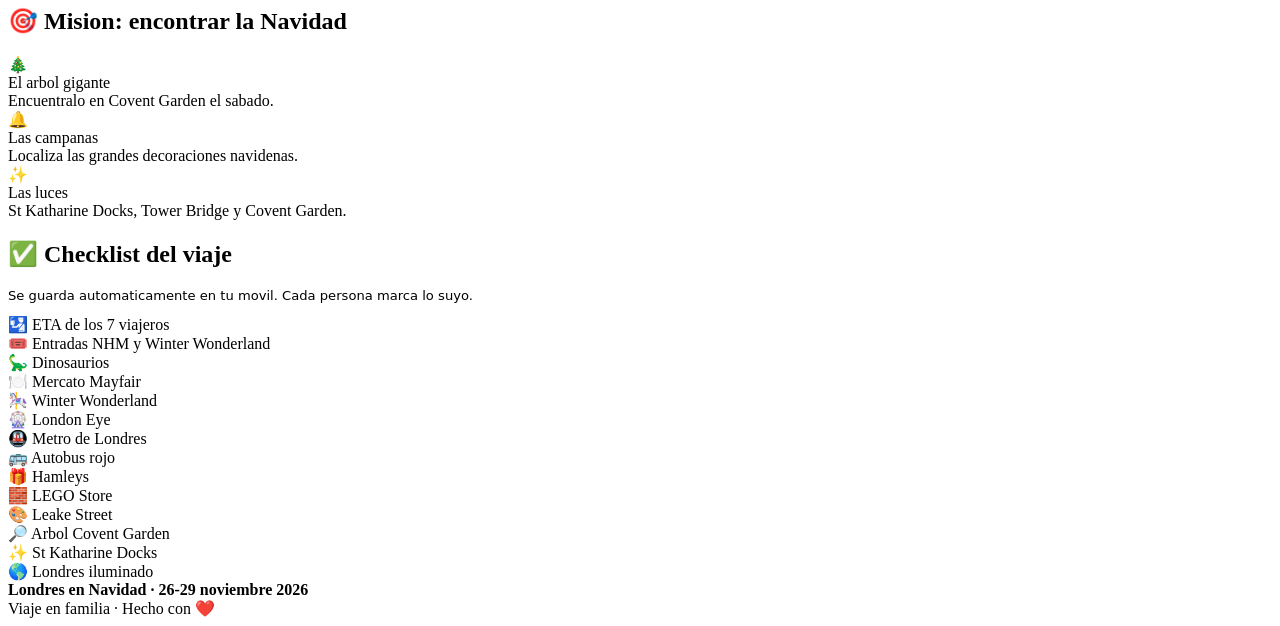
==== commit 6f612155: "Añadir iconos de la aplicación" ====
--- a/Nueva carpeta/index.html
+++ b/Nueva carpeta/index.html
@@ -5,6 +5,7 @@
   <meta name="viewport" content="width=device-width, initial-scale=1.0">
   <title>Londres en Navidad · 26-29 Nov 2026</title>
   <link rel="manifest" href="manifest.json">
+  <link rel="apple-touch-icon" href="icon-192.png">
   <meta name="theme-color" content="#7c3f2f">
   <link rel="stylesheet" href="style.css">
 </head>
@@ -40,7 +41,7 @@
     <span class="chip">4 dias</span>
     <span class="chip">&#127876; Navidad</span>
     <span class="chip">&#127905; London Eye</span>
-    <span class="chip">&#128662; Bus rojo</span>
+    <span class="chip">&#128652; Bus rojo</span>
     <span class="chip">&#129429; Dinosaurios</span>
   </div>
 </section>
@@ -48,7 +49,7 @@
 <div class="progress-bar-container">
   <span>Checklist del viaje:</span>
   <div class="progress-bar"><div class="progress-fill" id="prog-fill" style="width:0%"></div></div>
-  <span id="progress-text">0 / 12</span>
+  <span id="progress-text">0 / 14</span>
 </div>
 
 <div class="container">
@@ -197,18 +198,37 @@
 
     <div class="activity open" onclick="toggle(this)">
       <div class="activity-header">
+        <span class="activity-time">12:15</span>
+        <span class="activity-emoji">&#128652;</span>
+        <div class="activity-content">
+          <div class="activity-name">Museo a Mercato Mayfair &mdash; autobus 74</div>
+          <div class="activity-preview">Directo, sin cambios, cada 8-10 min. ~20-25 min hasta Marble Arch + 5 min andando.</div>
+          <div class="activity-tags"><span class="tag tag-paid">Tarjeta sin contacto</span></div>
+        </div>
+        <span class="activity-chevron">&#9660;</span>
+      </div>
+      <div class="activity-detail">
+        <div class="detail-row"><span class="detail-icon">&#128205;</span><span>Parada Natural History Museum / Queen's Gate (Cromwell Rd), direccion Baker Street. Bajar en Marble Arch.</span></div>
+        <div class="detail-row"><span class="detail-icon">&#8505;&#65039;</span><span>Plan B si hay mucho tr&aacute;fico (Black Friday, Park Lane): Piccadilly line a Green Park y Jubilee line a Bond Street, ~35 min.</span></div>
+        <div class="detail-tip">Sois 7: si el bus va lleno, esperad al siguiente y quedad en Marble Arch.</div>
+      </div>
+    </div>
+
+    <div class="activity open" onclick="toggle(this)">
+      <div class="activity-header">
         <span class="activity-time">13:00</span>
         <span class="activity-emoji">&#127869;&#65039;</span>
         <div class="activity-content">
           <div class="activity-name">Almuerzo en Mercato Mayfair</div>
-          <div class="activity-preview">Food hall en la iglesia de St Mark's. Abre 12:00, no hace falta reservar.</div>
+          <div class="activity-preview">Food hall en la iglesia de St Mark's. Abre 12:00. Sois 7: reservar o llegar sobre las 12:45.</div>
           <div class="activity-tags"><span class="tag tag-paid">~15-20 libras pp</span></div>
         </div>
         <span class="activity-chevron">&#9660;</span>
       </div>
       <div class="activity-detail">
         <div class="detail-row"><span class="detail-icon">&#128205;</span><span>St Mark's Church, North Audley St, W1K 6ZA</span></div>
-        <div class="detail-row"><span class="detail-icon">&#8505;&#65039;</span><span>Desde museo: tunel a South Kensington, Piccadilly line a Green Park (3 paradas), Jubilee a Bond Street (1 parada). ~35 min.</span></div>
+        <div class="detail-tip">Ideas con ni&ntilde;os: Fresco (pizza), Dez Amore (pasta), Steamy &amp; Co (baos), Beast &amp; Field (hamburguesas) y helado de Badiani. Un adulto guarda mesa mientras los demas piden.</div>
+        <div class="detail-row"><span class="detail-icon">&#8505;&#65039;</span><span>Reserva: Visit London dice que los grupos de 6+ pueden reservar; otras fuentes no coinciden. Llamar al 020 7403 0930 para confirmar.</span></div>
       </div>
     </div>
 
@@ -460,7 +480,7 @@
     <div class="activity open" onclick="toggle(this)">
       <div class="activity-header">
         <span class="activity-time">17:15</span>
-        <span class="activity-emoji">&#128662;</span>
+        <span class="activity-emoji">&#128652;</span>
         <div class="activity-content">
           <div class="activity-name">Autobus rojo (linea 15)</div>
           <div class="activity-preview">Desde Strand/Aldwych hasta Tower Hill: ~20-25 min pasando por Fleet Street y St Paul's.</div>
@@ -531,7 +551,7 @@
         <span class="activity-emoji">&#128647;</span>
         <div class="activity-content">
           <div class="activity-name">Regreso a Paddington</div>
-          <div class="activity-preview">Metro: Circle line desde Tower Hill hasta Paddington. ~20 min.</div>
+          <div class="activity-preview">Metro: Circle line desde Tower Hill hasta Paddington. ~35-40 min (estimacion).</div>
           <div class="activity-tags"><span class="tag tag-paid">~2.80 libras</span></div>
         </div>
         <span class="activity-chevron">&#9660;</span>
@@ -685,6 +705,10 @@
 
   <div class="checklist-grid" id="checklist-grid">
 
+    <div class="check-item" onclick="checkItem(this,'ETA')"><div class="check-box"></div>&#128706; ETA de los 7 viajeros</div>
+
+    <div class="check-item" onclick="checkItem(this,'Entradas')"><div class="check-box"></div>&#127903;&#65039; Entradas NHM y Winter Wonderland</div>
+
     <div class="check-item" onclick="checkItem(this,'Dinosaurios')"><div class="check-box"></div>&#129429; Dinosaurios</div>
 
     <div class="check-item" onclick="checkItem(this,'Mercato')"><div class="check-box"></div>&#127869;&#65039; Mercato Mayfair</div>
@@ -695,7 +719,7 @@
 
     <div class="check-item" onclick="checkItem(this,'Metro')"><div class="check-box"></div>&#128647; Metro de Londres</div>
 
-    <div class="check-item" onclick="checkItem(this,'BusRojo')"><div class="check-box"></div>&#128662; Autobus rojo</div>
+    <div class="check-item" onclick="checkItem(this,'BusRojo')"><div class="check-box"></div>&#128652; Autobus rojo</div>
 
     <div class="check-item" onclick="checkItem(this,'Hamleys')"><div class="check-box"></div>&#127873; Hamleys</div>
 
@@ -735,7 +759,7 @@
 
 function updateCountdown() {
 
-  var target = new Date('2026-11-26T18:20:00');
+  var target = new Date('2026-11-26T18:20:00Z');
 
   var now = new Date();
 
@@ -795,17 +819,17 @@
 
   document.body.classList.toggle('dark');
 
-  localStorage.setItem('dark', document.body.classList.contains('dark') ? '1' : '0');
+  localStorage.setItem('londres2026-dark', document.body.classList.contains('dark') ? '1' : '0');
 
 }
 
-if (localStorage.getItem('dark') === '1') document.body.classList.add('dark');
+if (localStorage.getItem('londres2026-dark') === '1') document.body.classList.add('dark');
 
 
 
 // CHECKLIST
 
-var TOTAL = 12;
+var TOTAL = document.querySelectorAll('.check-item').length;
 
 function checkItem(el, key) {
 
@@ -815,7 +839,7 @@
 
   box.textContent = el.classList.contains('checked') ? '✓' : '';
 
-  var checked = JSON.parse(localStorage.getItem('checklist') || '{}');
+  var checked = JSON.parse(localStorage.getItem('londres2026-checklist') || '{}');
 
   if (el.classList.contains('checked')) {
 
@@ -827,7 +851,7 @@
 
   }
 
-  localStorage.setItem('checklist', JSON.stringify(checked));
+  localStorage.setItem('londres2026-checklist', JSON.stringify(checked));
 
   updateProgress();
 
@@ -835,7 +859,7 @@
 
 function updateProgress() {
 
-  var checked = JSON.parse(localStorage.getItem('checklist') || '{}');
+  var checked = JSON.parse(localStorage.getItem('londres2026-checklist') || '{}');
 
   var count = Object.keys(checked).length;
 
@@ -849,7 +873,7 @@
 
 function loadChecklist() {
 
-  var checked = JSON.parse(localStorage.getItem('checklist') || '{}');
+  var checked = JSON.parse(localStorage.getItem('londres2026-checklist') || '{}');
 
   var items = document.querySelectorAll('.check-item');
 
